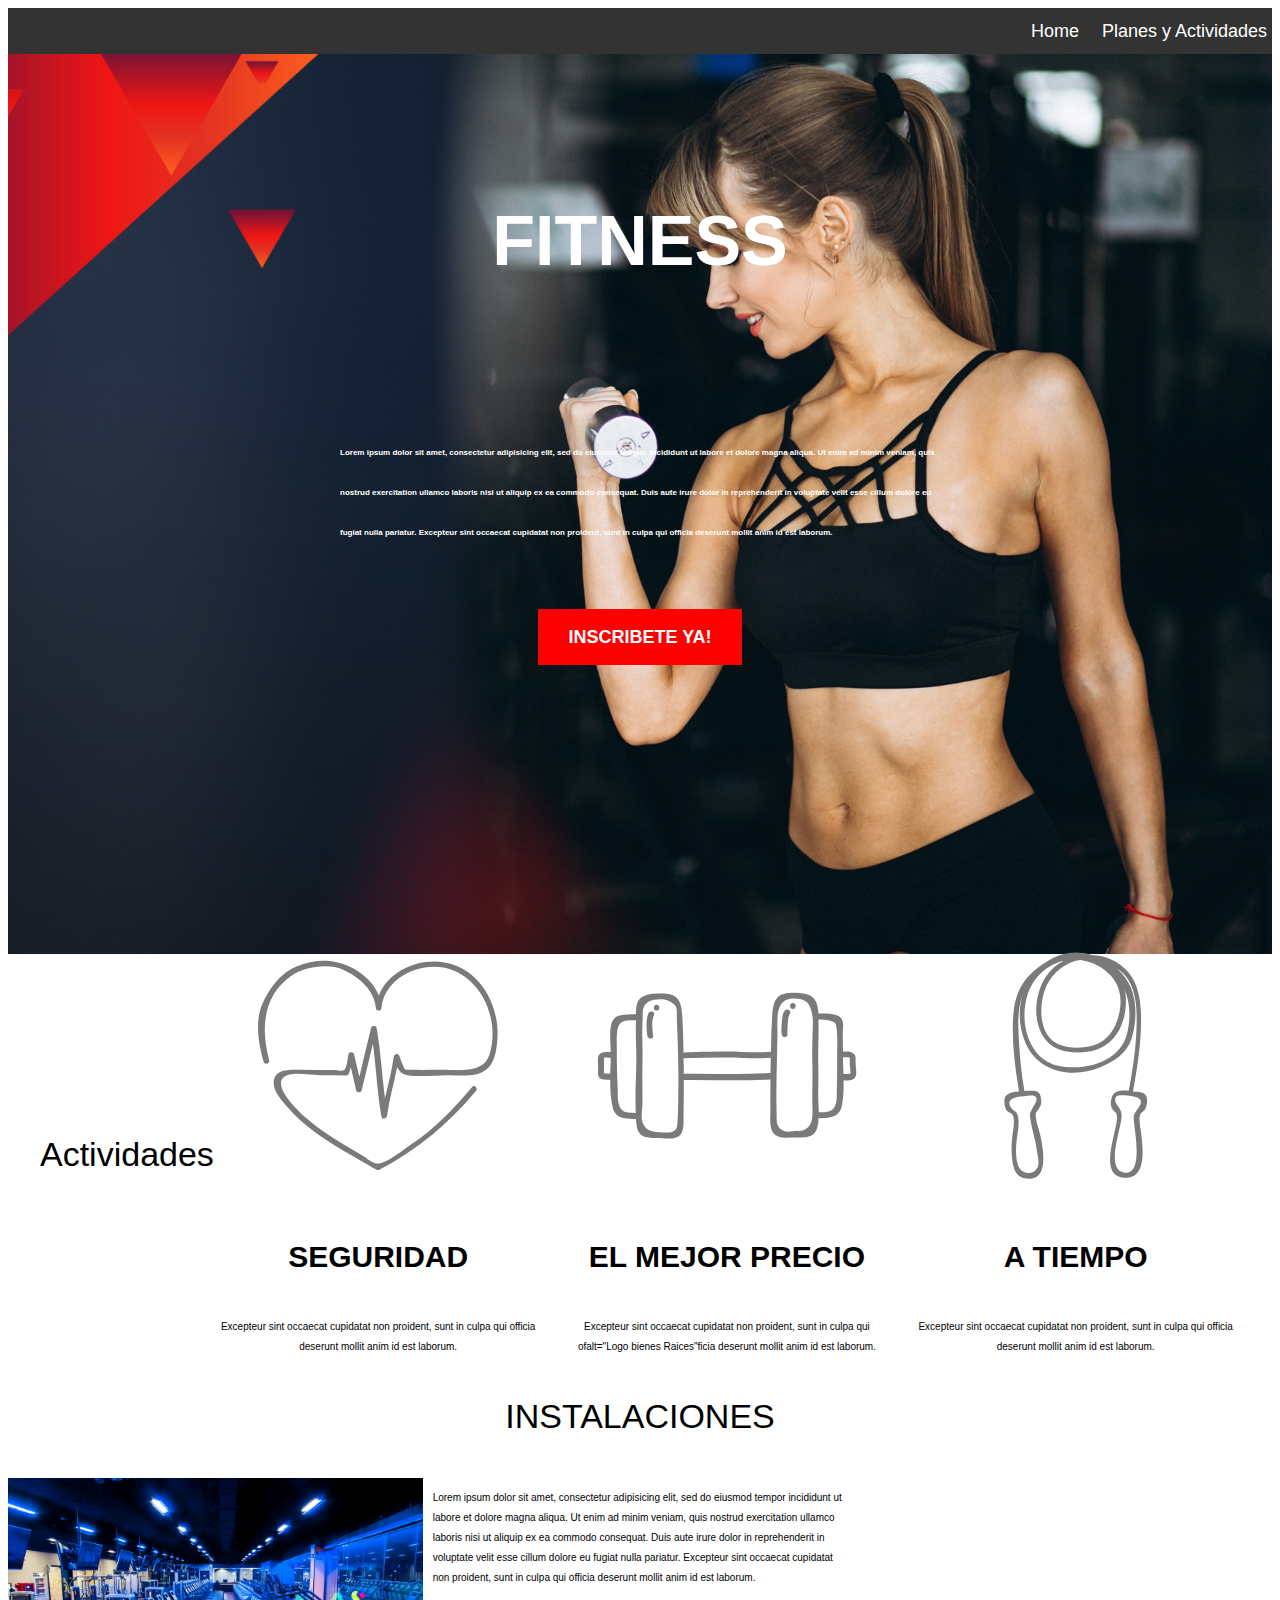
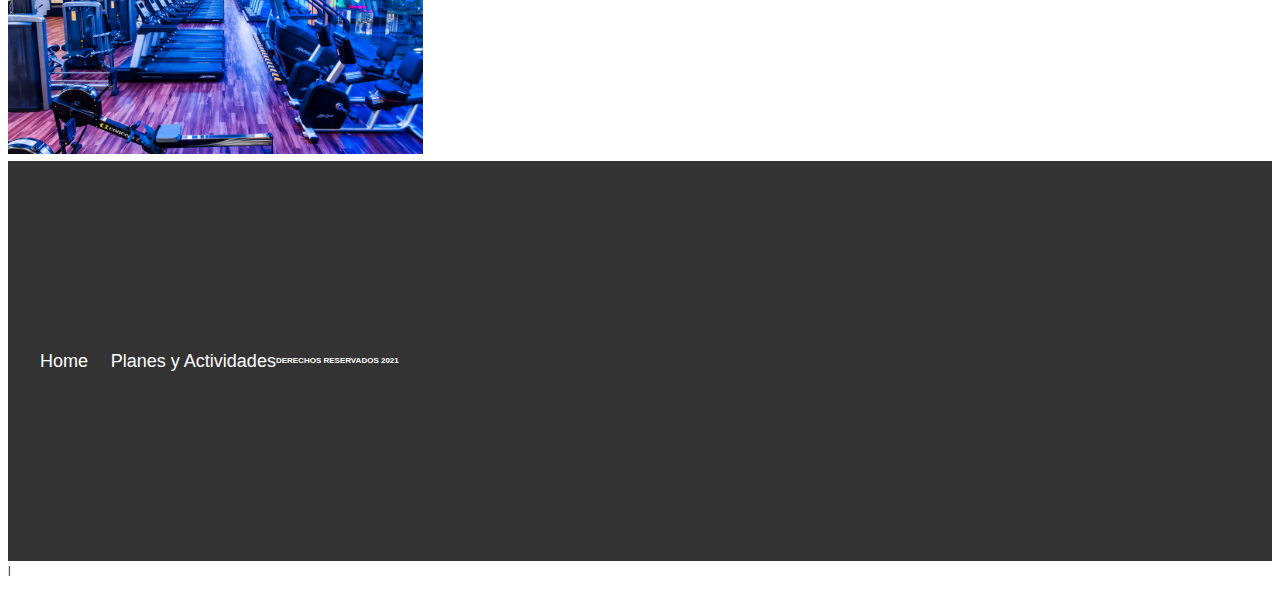
==== index.html @ 968bdf6e "commit" ====
<!DOCTYPE html>
<html lang="es">
<head>
	<title>GYM</title>
	<meta charset="utf-8">
	<meta name="viewport" content="width=device-width, user-scalable=no, initial-scale=1.0, maximum-scale=1.0, minimum-scale=1.0">
	<link rel="stylesheet" type="text/css" href="estilo.css">
	<link href="https://fonts.googleapis.com/css?family=Open+Sans:300&display=swap" rel="stylesheet">
	<link rel="manifest" href="manifest.json">
	<!--MODO-ANDROID-->
	        <meta name="theme-color" content="B8B3B2">
</head>
<body>
            <div class="barra"> 
			<a href="index.html">
			<img src="img/logo.svg" alt="logo">
			</a>
			<nav class="navegacion">
				<a href="index.html">Home</a>
				<a href="Planes.html"> Planes y Actividades</a>
			</nav >

	</div>

<header class="site-header inicio">
	<div class="contenedor contenido-header">
<h5>FITNESS</h5>
<h1>Lorem ipsum dolor sit amet, consectetur adipisicing elit, sed do eiusmod tempor incididunt ut labore et dolore magna aliqua. Ut enim ad minim veniam, quis nostrud exercitation ullamco laboris nisi ut aliquip ex ea commodo consequat. Duis aute irure dolor in reprehenderit in voluptate velit esse cillum dolore eu fugiat nulla pariatur. Excepteur sint occaecat cupidatat non proident, sunt in culpa qui officia deserunt mollit anim id est laborum.</h1>
<div>		
<a href="contacto.html" class="boton-rojo">Inscribete Ya!</a>
 </div>
                           </div>

</header>
<section class="contenedor">
	<h2 class="fw-300 centrar-texto">Actividades</h2>
	<div class="icono-nosotros">
		<div class="icono">
			<img src="img/icono1.svg" alt="icono bienes Raices">
			<h3>Seguridad</h3>
			<p>Excepteur sint occaecat cupidatat non
			proident, sunt in culpa qui officia deserunt mollit anim id est laborum.</p>
		</div>
		<div class="icono">
			<img src="img/icono2.svg"alt="icono bienes Raices">
			<h3>El mejor precio</h3>
			<p>Excepteur sint occaecat cupidatat non
			proident, sunt in culpa qui ofalt="Logo bienes Raices"ficia deserunt mollit anim id est laborum.</p>
		</div>
		<div class="icono">
			<img src="img/icono3.svg"alt="icono bienes Raices">
			<h3>A tiempo</h3>
			<p>Excepteur sint occaecat cupidatat non
			proident, sunt in culpa qui officia deserunt mollit anim id est laborum.</p>
		</div>
	</div>
</section>
<h2 class="fw-300 centrar-texto">INSTALACIONES</h2>
         <div class="grid">
			<div>
			  <img src="img/caminadoras.jpg">
			  </div>
			  <div>
			     <p>Lorem ipsum dolor sit amet, consectetur adipisicing elit, sed do eiusmod
			     tempor incididunt ut labore et dolore magna aliqua. Ut enim ad minim veniam,
			     quis nostrud exercitation ullamco laboris nisi ut aliquip ex ea commodo
			     consequat. Duis aute irure dolor in reprehenderit in voluptate velit esse
			     cillum dolore eu fugiat nulla pariatur. Excepteur sint  occaecat cupidatat non
			     proident, sunt in culpa qui officia deserunt mollit anim id est laborum.</p>
			   </div>

</div>

	<footer class="site-footer seccion">
		<div class="contenedor contenedor-footer">
			<nav class="navegacion">
				<a href="index.html">Home</a>
				<a href="Planes.html"> Planes y Actividades</a>
			
	
	</nav>
<h6>DERECHOS RESERVADOS 2021</h6>
</div>
</footer>

     <script src="js/app.js"></script>
</body>
</html>|
---- estilo.css ----
html{
	box-sizing: border-box;
	font-size:62.5%; 
}
*,*:before *:after {
	box-sizing: inherit;
}
body{
	font-family: 'Lato', sans-serif; 
	line-height: 2;
}
img{
	max-width: 100%;
}

*Globales*/
.grid{
	display: grid;
	grid-template-colums:repeat(3,1fr);
	grid-colum-gap:10px;
}
.contenedor{
	max-width: 120rem;
	margin: 0 auto;
}
h1{
	font-size: 0.8rem;
text-align:left;

	
}
h2{
	font-size: 3.4rem;
}
h3{
	font-size: 3rem;
}
h4{
	font-size: 1.8rem;
}
h5{

	font-size: 7rem;
text-align:left;

}
h6{
color:white;
font-size: 0.8rem;
text-align:right;


}


/* utilidades */
.seccion{
	margin-top: 2rem;
	margin-bottom: 2rem;
}

.fw-300{
	font-weight: 300;
}
.centrar-texto{
	text-align: center;
}

.boton{
	color: white;
	font-weight: 700;
	text-decoration: none;
	font-size: 1.8rem;
	padding: 1rem 3rem;
	margin-top: 3rem;
	display: inline-block;
	text-align: center;
	text-transform: uppercase;

}

.boton-amarillo{
	background-color: #E08790;

}
.boton-rojo{
	color: white;
	font-weight: 700;
	text-decoration: none;
	font-size: 1.8rem;
	padding: 1rem 3rem;
	margin-top: 3rem;
	display: inline-block;
	text-align: center;
	text-transform: uppercase;
	

        background-color:red;


}

.d-block{
display: block!important;
}

.boton-azul{
	background-color: #30b4ff;

}

.inicio{
	background-image: url(img/header.jpg);
	background-position: center center;
	background-size: cover;
	height: 100vh;
	min-height: 60rem;
}
.contenido-header{
	height: 100%;
	display: flex;
	flex-direction: column;
	justify-content: space-between;
        flex: 1;
	color: #fff;
}
.contenido-header h1{

	color: white;
	padding-bottom: 2rem;
	max-width: 60rem;
	line-height: 4rem;
}



.contenido-header p{
font-size: 1.8rem;

}
.grid p{



}

.contenedor{
    
	background-position: center center ;
	background-size:  cover;
	height: 40rem;
	display: flex;
	align-items: center;
}


.barra{
	background-color: #333;
	display: flex;
	justify-content: space-between;
	align-items: center;
	padding: 0.5rem;
}
.navegacion a{
	color: white;
	text-decoration: none;
	font-size: 1.8rem;
	margin-right: 2rem;
}
.navegacion a:last-of-type{
	margin:0;
}
.navegacion a:hover{
	color:red;
}

.icono-nosotros{
	display: flex;
	justify-content: space-between;
}
.icono{
	flex-basis: calc(33% - 1rem);
	text-align: center;
}
.icono h3{
	text-transform: uppercase;
}


.contenedor-anuncios{
	display: flex;
	justify-content: space-between;
}

.anuncio{
flex-basis: calc(33.3% - 1rem);
border: 1px solid #b5b5b5;
background-color: #f5f5f5;
}
.contenido-anuncio h3, .contenido-anuncio p{
	margin: 0;
}

.precio{
	color: #30b4ff
	font-weight: 700;
}
.icono-caracteristicas{
list-style: none;
padding: 0;
display: flex;
justify-content: space-between;

}
.icono-caracteristicas li{
	flex: 1;
	display: flex;

}


.ver-todas{
	display: flex;
	justify-content: flex-end;
}
.imagen-contacto{
	background-image: url(img/encuentra.jpg);
	background-position: center center ;
	background-size:  cover;
	height: 40rem;
	display: flex;
	align-items: center;
}
.contenido-contacto{
	flex: 1;
	color: #fff;
}
.contenido-contacto p{
font-size: 1.8rem;

}
.seccion-inferior{
	display: flex;
	justify-content: space-between;
}

.seccion-inferior .blog{
	flex-basis: 60%;

}
.seccion-inferior .testimonial{
	flex-basis: calc(40% - 2rem);
}
.entrada-blog{
	display: flex;
	justify-content: space-between;
	margin-bottom: 2rem;
}

.entrada-blog: last-of-type{
	margin-bottom: 0;
}
.entrada-blog .imagen{
	flex-basis: 40%;
}

.entrada-blog .texto-entrada{
	flex-basis: calc(60% - 3rem);

}
.entrada-blog a{
	color: black;
	text-decoration: none;
}
.entrada-blog{
	margin: 0;
	line-height: 1.4;
}
.texto-entrada h4::after {
	content: ' ';
	display: block;
	width: 15rem;
	height: .5rem;
	background-color: #30b4ff;
	margin-top: 1rem;
}
.texto-entrada span{
	color: #E08790;

}
.testimonial{
	background-color: #30b4ff;
	font-size: 1.4rem;
	padding: 2rem;
	color: white;
	border-radius: 2rem;
}

.testimonial p{
	text-align: right;
}

.testimonial blockquote::before{
    content: '';
    background-image: url(img/comilla.svg);
    width: 5rem;
    height: 5rem;
    position: absolute;
    left: -2rem;
}

.testimonial blockquote{
	position: relative;
	padding-left: 5rem;
	font-weight: 300;
}
.contenido-footer{
	padding: 3rem;
	display: flex;
	justify-content: space-between;
}
.site-footer{
	background-color: #333;
	margin: 0;
}
.copyright {
	margin: 0;
	color: white;
	font-size: 1.5rem;
	display: flex;
	justify-content: space-between;
	align-items: center;
	padding: 5.5rem;
}
.grid{
	display: grid;
	grid-template-columns: repeat(3,1fr);
	grid-column-gap:10px;
}
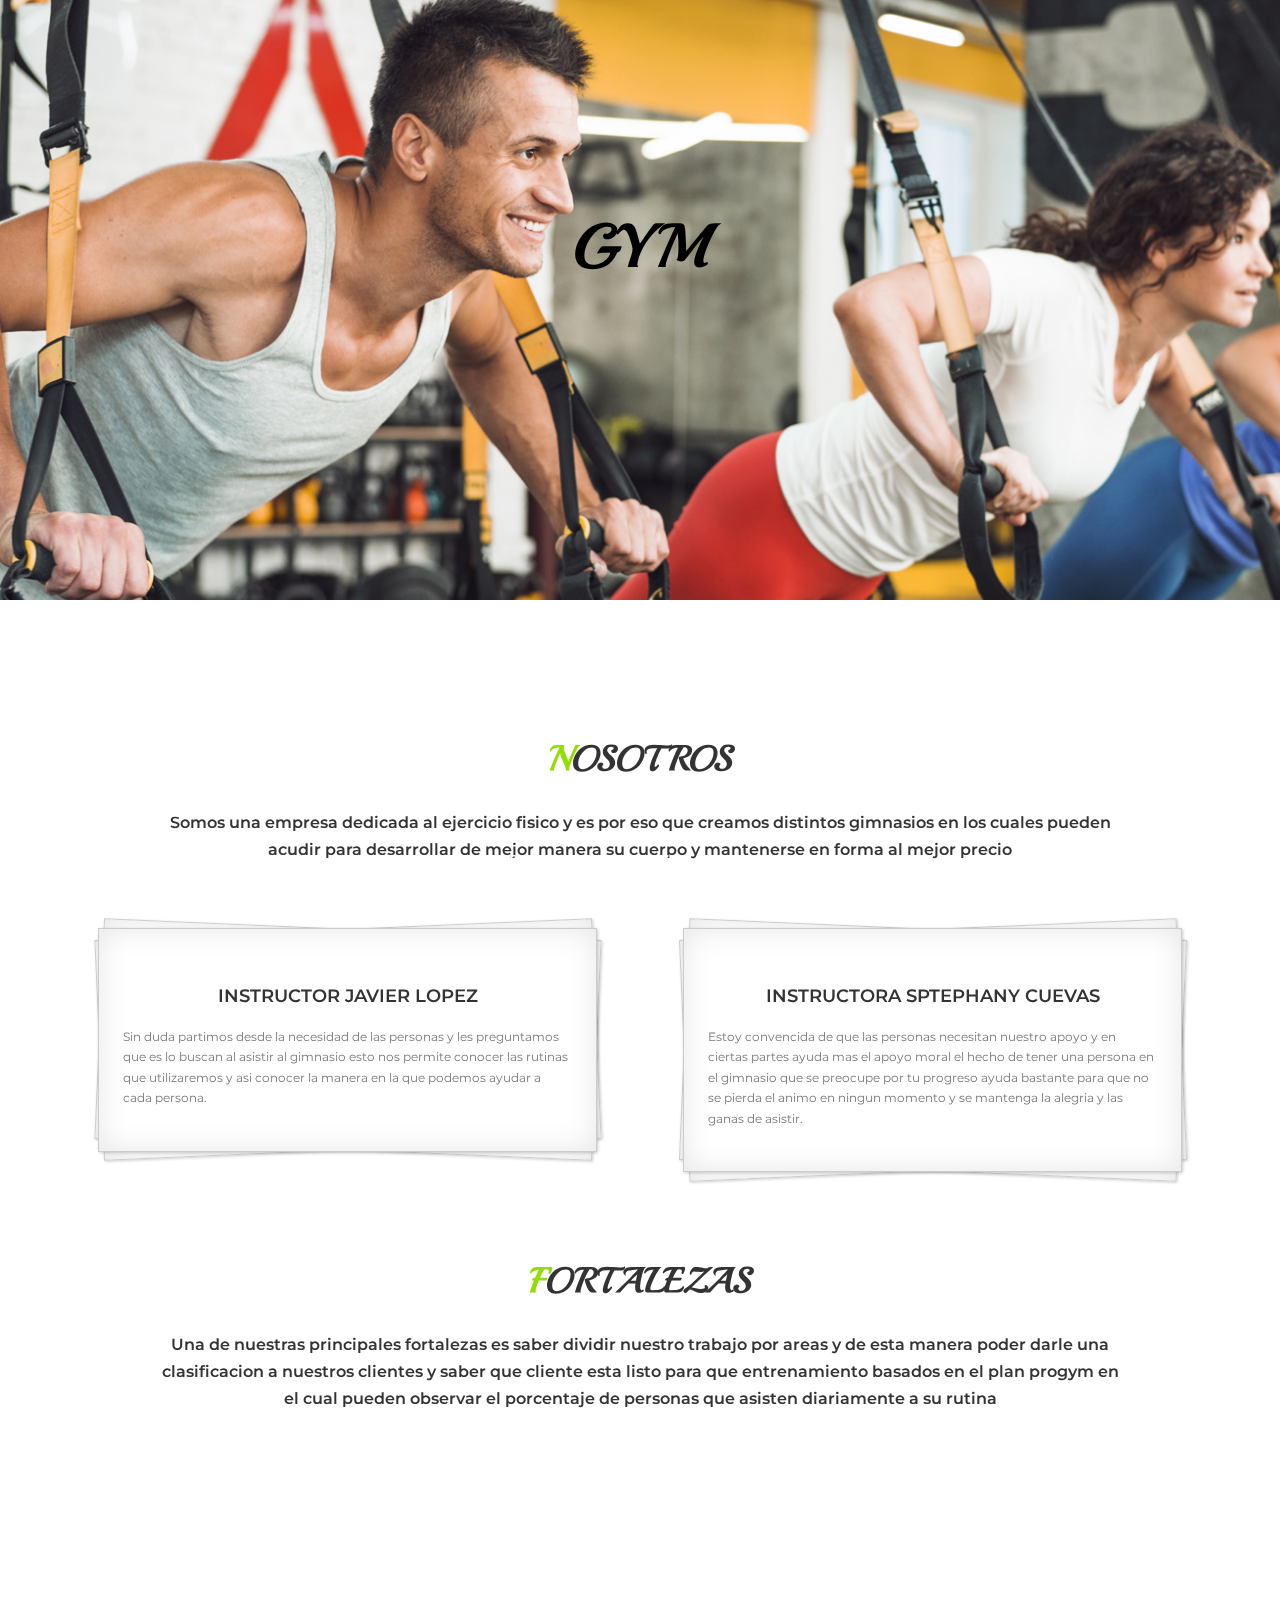
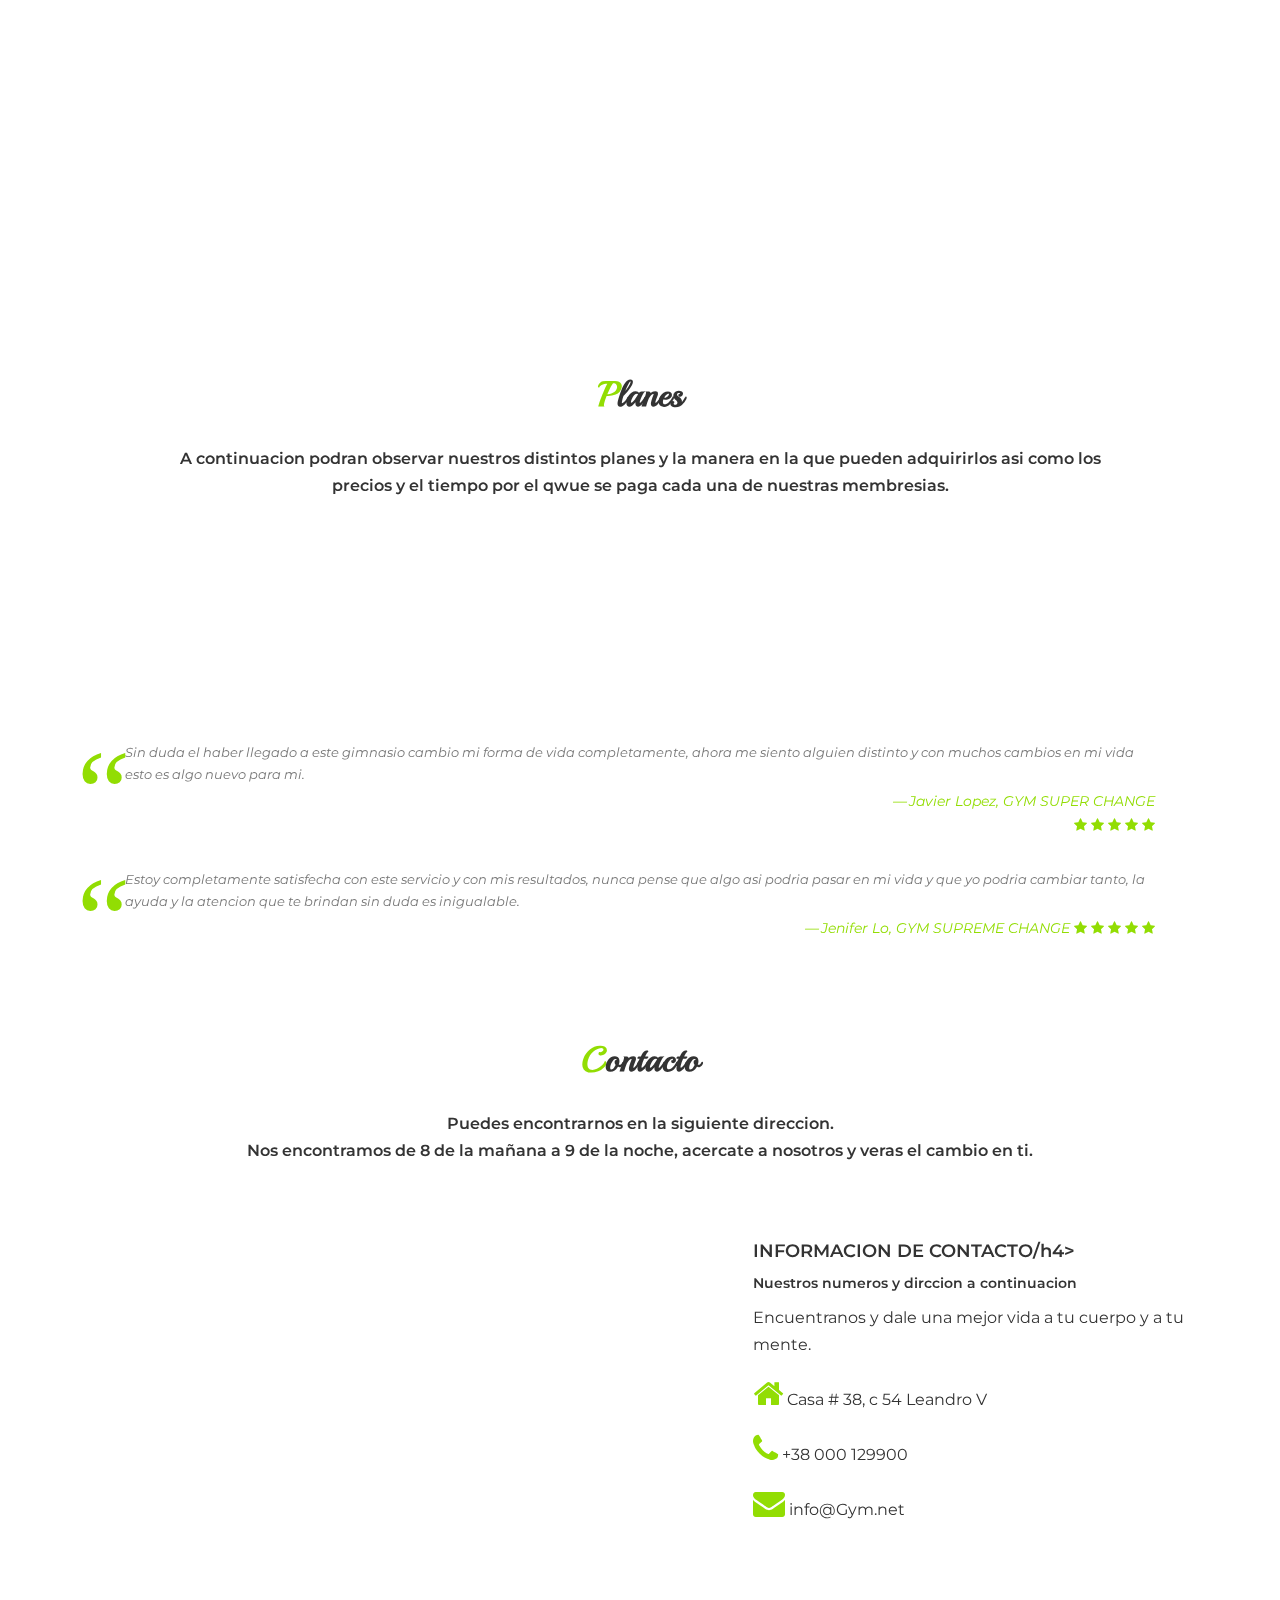
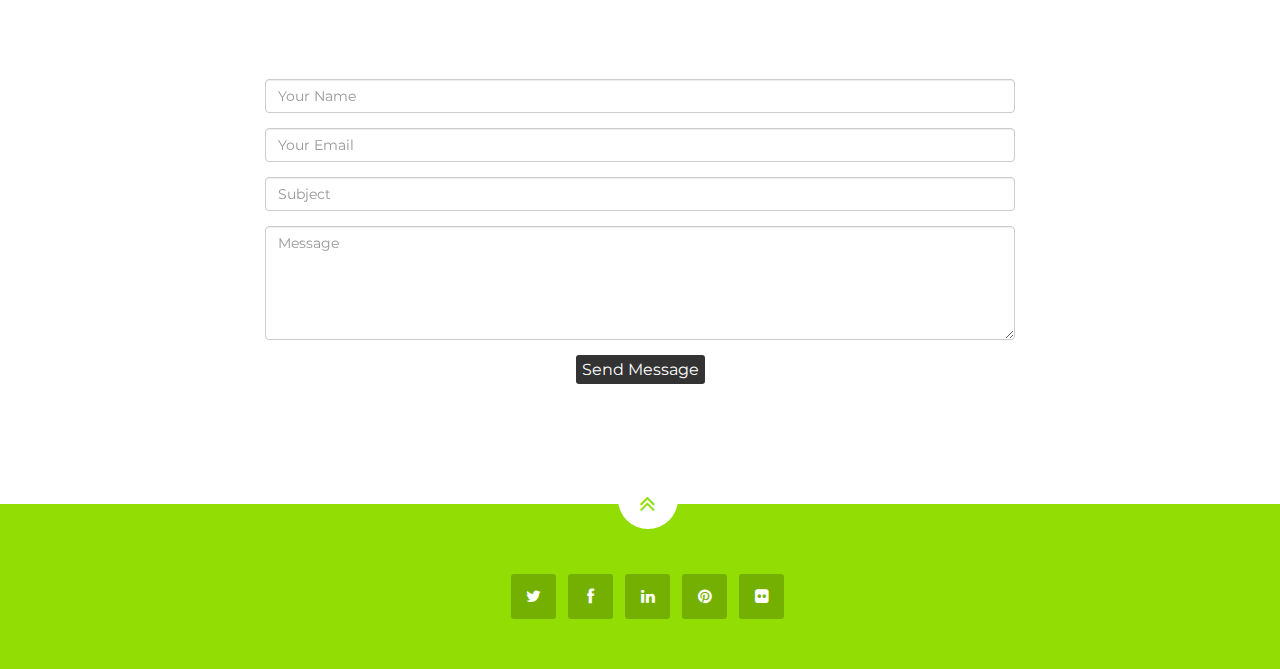
==== commit cea68203: "ultimoo comit" ====
--- a/index.html
+++ b/index.html
@@ -1,88 +1,360 @@
 <!DOCTYPE html>
-<html lang="es">
+<html lang="en">
+
 <head>
-	<title>GYM</title>
-	<meta charset="utf-8">
-	<meta name="viewport" content="width=device-width, user-scalable=no, initial-scale=1.0, maximum-scale=1.0, minimum-scale=1.0">
-	<link rel="stylesheet" type="text/css" href="estilo.css">
-	<link href="https://fonts.googleapis.com/css?family=Open+Sans:300&display=swap" rel="stylesheet">
-	<link rel="manifest" href="manifest.json">
-	<!--MODO-ANDROID-->
-	        <meta name="theme-color" content="B8B3B2">
+  <meta charset="utf-8">
+  <meta http-equiv="X-UA-Compatible" content="IE=edge">
+  <meta name="viewport" content="width=device-width, initial-scale=1">
+ 
+  <title>GYM</title>
+
+  <!-- Bootstrap -->
+  <link href="css/bootstrap.min.css" rel="stylesheet">
+  <link rel="stylesheet" href="css/font-awesome.css">
+  <link rel="stylesheet" href="css/animate.css">
+  <link href="css/style.css" rel="stylesheet">
+
+  <link href='https://fonts.googleapis.com/css?family=Montserrat:400,700' rel='stylesheet' type='text/css'>
+  <link href='https://fonts.googleapis.com/css?family=Open+Sans:400,300,300italic,400italic,600,600italic,700,700italic,800,800italic' rel='stylesheet' type='text/css'>
+  <link href='https://fonts.googleapis.com/css?family=Playball' rel='stylesheet' type='text/css'>
+  <link rel="manifest" href="manifest.json">
+	<!--ANDROID-->
+	        <meta name="theme-color" content="#0a90c5">
 </head>
+
 <body>
-            <div class="barra"> 
-			<a href="index.html">
-			<img src="img/logo.svg" alt="logo">
-			</a>
-			<nav class="navegacion">
-				<a href="index.html">Home</a>
-				<a href="Planes.html"> Planes y Actividades</a>
-			</nav >
-
-	</div>
-
-<header class="site-header inicio">
-	<div class="contenedor contenido-header">
-<h5>FITNESS</h5>
-<h1>Lorem ipsum dolor sit amet, consectetur adipisicing elit, sed do eiusmod tempor incididunt ut labore et dolore magna aliqua. Ut enim ad minim veniam, quis nostrud exercitation ullamco laboris nisi ut aliquip ex ea commodo consequat. Duis aute irure dolor in reprehenderit in voluptate velit esse cillum dolore eu fugiat nulla pariatur. Excepteur sint occaecat cupidatat non proident, sunt in culpa qui officia deserunt mollit anim id est laborum.</h1>
-<div>		
-<a href="contacto.html" class="boton-rojo">Inscribete Ya!</a>
- </div>
-                           </div>
-
-</header>
-<section class="contenedor">
-	<h2 class="fw-300 centrar-texto">Actividades</h2>
-	<div class="icono-nosotros">
-		<div class="icono">
-			<img src="img/icono1.svg" alt="icono bienes Raices">
-			<h3>Seguridad</h3>
-			<p>Excepteur sint occaecat cupidatat non
-			proident, sunt in culpa qui officia deserunt mollit anim id est laborum.</p>
-		</div>
-		<div class="icono">
-			<img src="img/icono2.svg"alt="icono bienes Raices">
-			<h3>El mejor precio</h3>
-			<p>Excepteur sint occaecat cupidatat non
-			proident, sunt in culpa qui ofalt="Logo bienes Raices"ficia deserunt mollit anim id est laborum.</p>
-		</div>
-		<div class="icono">
-			<img src="img/icono3.svg"alt="icono bienes Raices">
-			<h3>A tiempo</h3>
-			<p>Excepteur sint occaecat cupidatat non
-			proident, sunt in culpa qui officia deserunt mollit anim id est laborum.</p>
-		</div>
-	</div>
-</section>
-<h2 class="fw-300 centrar-texto">INSTALACIONES</h2>
-         <div class="grid">
-			<div>
-			  <img src="img/caminadoras.jpg">
-			  </div>
-			  <div>
-			     <p>Lorem ipsum dolor sit amet, consectetur adipisicing elit, sed do eiusmod
-			     tempor incididunt ut labore et dolore magna aliqua. Ut enim ad minim veniam,
-			     quis nostrud exercitation ullamco laboris nisi ut aliquip ex ea commodo
-			     consequat. Duis aute irure dolor in reprehenderit in voluptate velit esse
-			     cillum dolore eu fugiat nulla pariatur. Excepteur sint  occaecat cupidatat non
-			     proident, sunt in culpa qui officia deserunt mollit anim id est laborum.</p>
-			   </div>
-
-</div>
-
-	<footer class="site-footer seccion">
-		<div class="contenedor contenedor-footer">
-			<nav class="navegacion">
-				<a href="index.html">Home</a>
-				<a href="Planes.html"> Planes y Actividades</a>
-			
-	
-	</nav>
-<h6>DERECHOS RESERVADOS 2021</h6>
-</div>
-</footer>
-
-     <script src="js/app.js"></script>
+  <div class="wrapper" id="wrapper">
+    <header>
+      <div class="banner row" id="banner">
+        <div class="parallax text-center" style="background-image: url(img/1.jpg);">
+          <div class="parallax-pattern-overlay">
+            <div class="container text-center" style="height:600px;padding-top:170px;">
+              <a href="#"><img id="site-title" class=" wow fadeInDown" wow-data-delay="0.0s" wow-data-duration="0.9s" src="img/2.png" alt=""/></a>
+              <h2 class="intro"><a href="index.html">GYM</a></h2>
+            </div>
+          </div>
+        </div>
+      </div>
+      <div class="menu">
+        <div class="navbar-wrapper">
+          <div class="container">
+            <div class="navwrapper">
+              <div class="navbar navbar-inverse navbar-static-top">
+                <div class="container">
+                  <div class="navArea">
+                    <div class="navbar-collapse collapse">
+                      <ul class="nav navbar-nav">
+                        <li class="menuItem active"><a href="#wrapper">INICIO</a></li>
+                        <li class="menuItem"><a href="#aboutus">NOSOTROS</a></li>
+                        <li class="menuItem"><a href="#specialties">FORTALEZAS</a></li>
+                        <li class="menuItem"><a href="#feedback">PLANES</a></li>
+                        <li class="menuItem"><a href="#contact">CONTACTO</a></li>
+                      </ul>
+                    </div>
+                  </div>
+                </div>
+              </div>
+            </div>
+          </div>
+        </div>
+      </div>
+    </header>
+
+    <!--about us-->
+    <section class="aboutus" id="aboutus">
+      <div class="container">
+        <div class="heading text-center">
+          <h2>NOSOTROS</h2>
+          <h3>Somos una empresa dedicada al ejercicio fisico y es por eso que creamos distintos gimnasios en los cuales pueden acudir para desarrollar de mejor manera su cuerpo y mantenerse en forma al mejor precio</h3>
+        </div>
+        <div class="row">
+          <div class="col-md-6">
+            <div class="papers text-center">
+              <img src="img/team/1.jpg" alt=""><br/>
+            
+              <h4 class="">INSTRUCTOR JAVIER LOPEZ</h4>
+              <p>
+                Sin duda partimos desde la necesidad de las personas y les preguntamos que es lo buscan al asistir al gimnasio esto nos permite conocer las rutinas que utilizaremos 
+                y asi conocer la manera en la que podemos ayudar a cada persona.
+              </p>
+            </div>
+          </div>
+          <div class="col-md-6">
+            <div class="papers text-center">
+              <img src="img/team/2.jpg" alt=""><br/>
+              
+              <h4 class="">INSTRUCTORA SPTEPHANY CUEVAS</h4>
+              <p>
+                Estoy convencida de que las personas necesitan nuestro apoyo y en ciertas partes ayuda mas el apoyo moral el hecho de tener una persona en el gimnasio que se preocupe por tu progreso 
+                ayuda bastante para que no se pierda el animo en ningun momento y se mantenga la alegria y las ganas de asistir.
+              </p>
+            </div>
+          </div>
+        </div>
+      </div>
+    </section>
+
+
+    <!--Fortalezas-->
+    <section class="specialties" id="specialties">
+      <div class="container">
+        <div class="heading text-center">
+          <h2>FORTALEZAS</h2>
+          <h3>Una de nuestras principales fortalezas es saber dividir nuestro trabajo por areas y de esta manera poder darle una clasificacion a nuestros clientes y saber que cliente esta listo para que entrenamiento basados en el plan progym en el cual pueden observar el porcentaje de personas que asisten diariamente a su rutina</h3>
+        </div>
+      </div>
+
+      <div class="container">
+        <div class="row">
+          <div class="col-md-6 wow fadeInRight" data-wow-offset="0" data-wow-delay="0.3s" ">
+					<div class="skill ">
+						<div class="progress-wrap ">
+							<h3>PRINCIPIANTES</h3>
+							<div class="progress ">
+							  <div class="progress-bar color1 " role="progressbar " aria-valuenow="40 " aria-valuemin="0 " aria-valuemax="100 " style="width: 85% ">
+								<span class="bar-width ">85%</span>
+							  </div>
+
+							</div>
+						</div>
+
+						<div class="progress-wrap ">
+							<h3>NIVEL 1</h3>
+							<div class="progress ">
+							  <div class="progress-bar color2 " role="progressbar " aria-valuenow="20 " aria-valuemin="0 " aria-valuemax="100 " style="width: 95% ">
+							   <span class="bar-width ">95%</span>
+							  </div>
+							</div>
+						</div>
+
+						<div class="progress-wrap ">
+							<h3>NIVEL 2</h3>
+							<div class="progress ">
+							  <div class="progress-bar color3 " role="progressbar " aria-valuenow="60 " aria-valuemin="0 " aria-valuemax="100 " style="width: 80% ">
+								<span class="bar-width ">80%</span>
+							  </div>
+							</div>
+						</div>
+
+						<div class="progress-wrap ">
+							<h3>AVANZADO</h3>
+							<div class="progress ">
+							  <div class="progress-bar color4 " role="progressbar " aria-valuenow="80 " aria-valuemin="0 " aria-valuemax="100 " style="width: 90% ">
+								<span class="bar-width ">90%</span>
+							  </div>
+							</div>
+						</div>
+					</div>
+				</div>
+
+				<div class="col-md-6 wow fadeInRight " data-wow-offset="0 " data-wow-delay="0.6s "">
+            <img src="img/6.jpg" class="img-responsive">
+          </div>
+        </div>
+      </div>
+
+
+    <!--Planes-->
+    <section class="feedback" id="feedback">
+      <div class="container">
+        <div class="heading">
+          <h2>Planes</h2>
+          <h3>A continuacion podran observar nuestros distintos planes y la manera en la que pueden adquirirlos asi como los precios y el tiempo por el qwue se paga cada una de nuestras membresias.</h3>
+        </div>
+      </div>
+
+      <div class="container">
+        <div class="col-md-4 wow fadeInRight" data-wow-offset="0" data-wow-delay="0.3s">
+          <div class="text-center">
+            <div class="hi-icon-wrap hi-icon-effect">
+              <h4>GYM PRO FIT 1</h4>
+              <h5>2 MESES</h5>
+             
+              <p>Acude por 2 meses a nuestras instalaciones con instructor y regaderas.</p>
+            </div>
+          </div>
+        </div>
+
+        <div class="col-md-4 wow fadeInRight" data-wow-offset="0" data-wow-delay="0.6s">
+          <div class="text-center">
+            <div class="hi-icon-wrap hi-icon-effect">
+              <h4>GYM MASTER CHANGE</h4>
+              <h5>5 MESES</h5>
+              
+              <p>Acude por 5 meses a nuestras instalaciones con instructor, regaderas y plan nutricional.</p>
+            </div>
+          </div>
+        </div>
+
+        <div class="col-md-4 wow fadeInRight" data-wow-offset="0" data-wow-delay="0.9s">
+          <div class="text-center">
+            <div class="hi-icon-wrap hi-icon-effect">
+              <h4>GYM SUPER CHANGE</h4>
+              <h5>1 AÑO</h5>
+          
+              <p>Acude por 1 año a nuestras instalaciones con todos nuestros servicios incluidos.</p>
+            </div>
+          </div>
+        </div>
+      </div>
+
+      <div class="container">
+        <div class="row">
+          <blockquote>Sin duda el haber llegado a este gimnasio cambio mi forma de vida completamente, ahora me siento alguien distinto y con muchos cambios en mi vida esto es algo nuevo para mi.
+            <cite>Javier Lopez, GYM SUPER CHANGE<br/><i class="fa fa-star"></i> <i class="fa fa-star"></i> <i class="fa fa-star"></i> <i class="fa fa-star"></i> <i class="fa fa-star"></i></cite>            </blockquote>
+          <blockquote>Estoy completamente satisfecha con este servicio y con mis resultados, nunca pense que algo asi podria pasar en mi vida y que yo podria cambiar tanto, la ayuda y la atencion que te brindan sin duda es inigualable. <cite>Jenifer Lo, GYM SUPREME CHANGE
+            <a/><i class="fa fa-star"></i> <i class="fa fa-star"></i> <i class="fa fa-star"></i> <i class="fa fa-star"></i> <i class="fa fa-star"></i></cite>            </blockquote>
+        </div>
+      </div>
+    </section>
+
+    <!--contacto-->
+    <section class="contact" id="contact">
+      <div class="container">
+        <div class="heading">
+          <h2>Contacto</h2>
+          <h3>Puedes encontrarnos en la siguiente direccion.<br>
+				 Nos encontramos de 8 de la mañana a 9 de la noche, acercate a nosotros y veras el cambio en ti.</h3>
+        </div>
+      </div>
+
+      <div class="container">
+        <div class="row">
+          <div class="col-md-7">
+            <div class="map">
+              <div id="google-map" data-latitude="40.713732" data-longitude="-74.0092704"></div>
+            </div>
+          </div>
+
+          <div class="contact-info">
+            <div class="col-md-5">
+              <h4>INFORMACION DE CONTACTO/h4>
+              <h5>Nuestros numeros y dirccion a continuacion</h5>
+              <p>Encuentranos y dale una mejor vida a tu cuerpo y a tu mente.</p>
+              <ul>
+                <li><i class="fa fa-home fa-2x"></i> Casa # 38, c 54 Leandro V</li>
+                <li><i class="fa fa-phone fa-2x"></i> +38 000 129900</li>
+                <li><i class="fa fa-envelope fa-2x"></i> info@Gym.net</li>
+              </ul>
+            </div>
+          </div>
+        </div>
+      </div>
+
+      <div class="container">
+        <div class="row">
+          <div class="col-md-8 col-md-offset-2">
+            <div id="sendmessage">Your message has been sent. Thank you!</div>
+            <div id="errormessage"></div>
+            <form action="" method="post" role="form" class="contactForm">
+              <div class="form-group">
+                <input type="text" name="name" class="form-control" id="name" placeholder="Your Name" data-rule="minlen:4" data-msg="Please enter at least 4 chars" />
+                <div class="validation"></div>
+              </div>
+              <div class="form-group">
+                <input type="email" class="form-control" name="email" id="email" placeholder="Your Email" data-rule="email" data-msg="Please enter a valid email" />
+                <div class="validation"></div>
+              </div>
+              <div class="form-group">
+                <input type="text" class="form-control" name="subject" id="subject" placeholder="Subject" data-rule="minlen:4" data-msg="Please enter at least 8 chars of subject" />
+                <div class="validation"></div>
+              </div>
+              <div class="form-group">
+                <textarea class="form-control" name="message" rows="5" data-rule="required" data-msg="Please write something for us" placeholder="Message"></textarea>
+                <div class="validation"></div>
+              </div>
+
+              <div class="text-center"><button type="submit" class="contact submit">Send Message</button></div>
+            </form>
+          </div>
+        </div>
+      </div>
+    </section>
+
+    <!--footer-->
+    <section class="footer" id="footer">
+      <p class="text-center">
+        <a href="#wrapper" class="gototop"><i class="fa fa-angle-double-up fa-2x"></i></a>
+      </p>
+      <div class="container">
+        <ul>
+          <li><a href="#"><i class="fa fa-twitter"></i></a></li>
+          <li><a href="#"><i class="fa fa-facebook"></i></a></li>
+          <li><a href="#"><i class="fa fa-linkedin"></i></a></li>
+          <li><a href="#"><i class="fa fa-pinterest"></i></a></li>
+          <li><a href="#"><i class="fa fa-flickr"></i></a></li>
+        </ul>
+    
+        <div class="credits">
+     
+          
+        </div>
+      </div>
+    </section>
+
+  </div>
+  <script src="js/jquery.js"></script>
+  <script src="js/modernizr.js"></script>
+
+  <script src="js/bootstrap.min.js"></script>
+  <script src="js/menustick.js"></script>
+  <script src="js/parallax.js"></script>
+  <script src="js/easing.js"></script>
+  <script src="js/wow.js"></script>
+  <script src="js/smoothscroll.js"></script>
+  <script src="js/masonry.js"></script>
+  <script src="js/imgloaded.js"></script>
+  <script src="js/classie.js"></script>
+  <script src="js/colorfinder.js"></script>
+  <script src="js/gridscroll.js"></script>
+  <script src="js/contact.js"></script>
+  <script src="js/common.js"></script>
+  <script src="https://maps.googleapis.com/maps/api/js?key=AIzaSyD8HeI8o-c1NppZA-92oYlXakhDPYR7XMY"></script>
+  <script>
+    wow = new WOW({}).init();
+  </script>
+  <script type="text/javascript">
+    jQuery(function($) {
+      $(document).ready(function() {
+  
+        $('.navbar-wrapper').stickUp({
+          parts: {
+            0: 'banner',
+            1: 'aboutus',
+            2: 'specialties',
+            3: 'gallery',
+            4: 'feedback',
+            5: 'contact'
+          },
+          itemClass: 'menuItem',
+          itemHover: 'active',
+          topMargin: 'auto'
+        });
+      });
+
+      //Google Map
+      var get_latitude = $('#google-map').data('latitude');
+      var get_longitude = $('#google-map').data('longitude');
+
+      function initialize_google_map() {
+        var myLatlng = new google.maps.LatLng(get_latitude, get_longitude);
+        var mapOptions = {
+          zoom: 14,
+          scrollwheel: false,
+          center: myLatlng
+        };
+        var map = new google.maps.Map(document.getElementById('google-map'), mapOptions);
+        var marker = new google.maps.Marker({
+          position: myLatlng,
+          map: map
+        });
+      }
+      google.maps.event.addDomListener(window, 'load', initialize_google_map);
+    });
+  </script>
+  <script src="contactform/contactform.js"></script>
+
+  <script src="js/app.js"></script>
 </body>
-</html>|+
+</html>
--- a/css/style.css
+++ b/css/style.css
@@ -0,0 +1,872 @@
+
+/* --- General --- */
+body {
+	font-family:'Montserrat',sans-serif;
+	font-size:16px;
+	line-height:1.7;
+	color:#777;
+	font-weight:400;
+	overflow-x:hidden;
+}
+.playball {
+	font-family:'Playball',cursive;
+}
+h1,h2,h3,h4,h5,h6 {
+	color:#333;
+	line-height:1.4;
+	font-weight:600;
+}
+
+a,a:hover {
+	color:#92DD03 ;
+	text-decoration: none;
+}
+img {max-width: 100%;}
+/* --- Menu --- */
+.isFixed {
+	left:0px;
+	width:100%;
+}
+.menu {
+	margin-top:0px;
+	position:absolute;
+	z-index:999;
+	left:0px;
+	right:0px;
+	bottom:0;
+}
+
+.navArea {
+	/*float:right;*/
+}
+.navwrapper .container {
+	padding:0;
+	width:auto;
+}
+.navbar-header {
+	display:none;
+}
+.nav>li>a {
+	display:inline-block;
+}
+.navbar-nav>li {
+	float:none;
+	display:inline-block;
+}
+.navbar-nav {
+	margin:0 auto;
+	text-align:center;
+	float:none;
+}
+.navbar-toggle {
+	margin-top: 14px;
+}
+/* Special class on .container surrounding .navbar,used for positioning it into place. */
+.navbar-wrapper {
+	margin-top:0px;
+	height:80px;
+	position:relative;
+	z-index:15;
+	margin-right:-15px;
+}
+.navbar-wrapper .container {
+	padding:0px;
+}
+.navbar-collapse {
+	padding:0;
+}
+.navbar-collapse.in {
+	max-height:100%;
+}
+.navbar.navbar-inverse.navbar-static-top {
+	margin:0px auto;
+	background:none;
+	color:#92DD03;
+	border:none;
+	font-family:'Open Sans',sans-serif;
+	font-size:14px;
+	font-weight:600;
+	text-transform:uppercase;
+}
+.navbar.navbar-inverse.navbar-static-top a {
+	color:#fff;
+	padding:31px 16px;
+	line-height:18px;
+	text-align:center;
+}
+.navbar.navbar-inverse.navbar-static-top a:hover {
+	background:none;
+	color:#fff;
+}
+.navbar-inverse .navbar-nav>.active>a,.navbar-inverse .navbar-nav>.active>a:focus {
+	background:none;
+	color:#fff !important;
+}
+.navbar-inverse .navbar-nav>.active>a:hover {
+	color:#fff;
+}
+.hideClass {
+	display:none;
+}
+.isFixed .navbar-inverse .navbar-nav>.active>a,.isFixed .navbar-inverse .navbar-nav>.active>a:focus {
+	background:#92DD03 ;
+	color:#fff;
+}
+.isFixed .navbar.navbar-inverse.navbar-static-top a:hover {
+	background:#92DD03 ;
+	color:#fff;
+}
+.isFixed .navbar.navbar-inverse.navbar-static-top a {
+	color:#fff;
+}
+.stuckMenu {
+	-o-transition:all .5s;
+	-ms-transition:all .5s;
+	-moz-transition:all .5s;
+	-webkit-transition:all .5s;
+	transition:all .5s;
+		background:#111;
+}
+.isFixed {
+	background:#333;
+		-o-transition:all .5s;
+	-ms-transition:all .5s;
+	-moz-transition:all .5s;
+	-webkit-transition:all .5s;
+	transition: all .5s;
+}
+.collapse {
+	display: block !important;
+}
+@media (max-width: 655px) {
+	.collapse {background: #333;}
+	.navbar.navbar-inverse.navbar-static-top a {padding: 15px 16px;line-height: 15px;font-size: 13px;}
+}
+/* --- Intro --- */
+header {
+	padding-bottom:50px;
+}
+.intro {
+	font-family:'Playball',cursive;
+	font-size:60px;
+	line-height:1.0;
+	font-weight: 900;
+}
+
+.intro a {
+	color:#000;
+}
+
+/* --- Parallax --- */
+.parallax {
+	text-align:center;
+	background-position:center center;
+	background-repeat:no-repeat;
+	background-size:cover;
+	background-attachment:fixed !important;
+	overflow:hidden;
+}
+.parallax-pattern-overlay {
+	background-image:url(../img/pattern.png);
+	background-repeat: repeat;
+}
+/* --- Heading --- */
+.heading {
+	padding-bottom:15px;
+	text-align:center;
+	max-width:960px;
+	margin:0px auto;
+	padding-top:80px;
+}
+.heading h2 {
+	font-weight:700;
+	font-family:'Playball',cursive;
+	font-size:35px;
+	color:#333;
+	margin:0;
+	padding:5px;
+}
+.heading h2::first-letter {
+	color:#92DD03 ;
+}
+.heading h3 {
+	font-size:16px;
+	line-height:1.7;
+}
+img#site-title {
+	max-width: 150px;
+}
+
+.papers,.papers:before,.papers:after {
+	background-color:#fff;
+	border:1px solid #ccc;
+	box-shadow:inset 0 0 30px rgba(0,0,0,0.1),1px 1px 3px rgba(0,0,0,0.2);
+}
+.papers {
+	position:relative;
+	width:90%;
+	padding:2em;
+	margin:0px auto;
+	margin-top:40px;
+	font-size:12px;
+}
+.papers:before,.papers:after {
+	content:"";
+	position:absolute;
+	left:0;
+	top:0;
+	width:100%;
+	height:100%;
+	-webkit-transform:rotateZ(2.5deg);
+	-o-transform:rotate(2.5deg);
+	transform:rotateZ(2.5deg);
+	z-index:-1;
+}
+.papers:after {
+	-webkit-transform:rotateZ(-2.5deg);
+	-o-transform:rotate(-2.5deg);
+	transform:rotateZ(-2.5deg);
+}
+.papers h1 {
+	font-size:1.8em;
+	font-weight:normal;
+	text-align:center;
+	padding:0.2em 0;
+	margin:0;
+	border-top:1px solid #ddd;
+	border-bottom:2px solid #ddd;
+}
+.papers p {
+	text-align:left;
+	margin:1.5em 0;
+}
+.papers img {
+	max-width:100%;
+	margin-bottom: 5px;
+}
+/* --- Skills --- */
+
+.progress-wrap{
+  position: relative;
+}
+
+.progress .color1,
+.progress .color1 .bar-width{
+  background: #2d7da4;
+}
+
+.progress .color2,
+.progress .color2 .bar-width{
+  background: #6aa42f;
+}
+
+.progress .color3,
+.progress .color3 .bar-width{
+  background: #ffcc33;
+}
+
+.progress .color4,
+.progress .color4 .bar-width{
+  background: #db3615;
+}
+
+.progress, 
+.progress-bar {
+  height: 15px;
+  line-height: 15px;
+  background: #e6e6e6;
+  -webkit-box-shadow: none;
+  -moz-box-shadow: none;
+  box-shadow: none;
+  border-radius: 0;
+  overflow: visible;
+  text-align: right;
+}
+
+.progress{
+  position: relative;
+}
+
+.progress .bar-width{
+  position: absolute;
+  width: 40px;
+  height: 20px;
+  line-height: 20px;
+  text-align: center;
+  font-size: 12px;
+  font-weight: 700;
+  top: -30px;
+  border-radius: 2px;
+  margin-left: -30px;
+}
+
+.progress span{
+  position: relative;
+}
+
+.progress span:before{
+  content: " ";
+  position: absolute;
+  width: auto;
+  height: auto;
+  border-width: 8px 5px;
+  border-style: solid;
+  bottom: -15px;
+  right: 8px;
+}
+
+.progress .color1 span:before{
+  border-color: #2d7da4 transparent transparent transparent;
+}
+
+.progress .color2 span:before{
+  border-color: #6aa42f transparent transparent transparent;
+}
+
+.progress .color3 span:before{
+  border-color: #ffcc33 transparent transparent transparent;
+}
+
+.progress .color4 span:before{
+  border-color: #db3615 transparent transparent transparent;
+}
+.specialties img {
+	margin-top:30px;
+	margin-bottom:50px;
+}
+
+.skills {
+	box-shadow:inset 0 0 0 16px #fff,inset 0 0 0 17px #eee,inset 0 0 0 18px #fff,inset 0 0 0 19px #eee,inset 0 0 0 20px #fff,inset 0 0 0 21px #eee,0 4px 20px rgba(0,0,0,0.1);
+	-webkit-transform:translateZ(0px);
+	transform:translateZ(0px);
+	opacity:1;
+	pointer-events:auto;
+}
+.skills h5 {
+	margin:0;
+	font-size:14px;
+}
+.skills .rm-thumb {
+	width:100px;
+	height:100px;
+	background-repeat:no-repeat;
+	background-position:center center;
+	float:left;
+	margin:0 20px 0 0;
+	box-shadow:inset 1px 1px 3px rgba(0,0,0,0.2),1px 1px 1px rgba(255,255,255,0.1);
+	border-radius:50%;
+}
+.skills {
+	font-size:12px;
+	padding:40px 40px 20px 40px;
+}
+.restitem {
+	margin-bottom:40px;
+}
+.restitem p {
+	margin-bottom:0px;
+}
+.skills h3.main {
+	margin:0 0 20px 0;
+	font-size:19px;
+	padding-bottom:10px;
+	color:#92DD03 ;
+	border-bottom: 4px double #eee;
+}
+
+/* General style */
+.grid-gallery ul {
+	list-style:none;
+	margin:0;
+	padding:0;
+}
+.grid-gallery figure {
+	margin:0;
+}
+.grid-gallery figure img {
+	display:block;
+	width:100%;
+}
+.grid-gallery figcaption h3 {
+	margin:0;
+	padding:0 0px 0;
+	color:#fff;
+	font-size:17px;
+	font-weight:300;
+}
+.grid-gallery figcaption p {
+	margin:0;
+	font-size: 12px;
+}
+/* Grid style */
+.grid-wrap {
+		margin:0 auto;
+}
+.grid {
+	margin:0 auto;
+}
+.grid li {
+	width:25%;
+	float:left;
+	cursor:pointer;
+}
+.grid figure {
+	padding:15px;
+	-webkit-transition:opacity 0.2s;
+	transition:opacity 0.2s;
+}
+.grid li:hover figure {
+	opacity:0.7;
+}
+.grid figcaption {
+	background:#333;
+	padding: 25px;
+}
+/* Slideshow style */
+.slideshow {
+	position:fixed;
+	background:rgba(0,0,0,0.6);
+	width:100%;
+	height:100%;
+	top:0;
+	left:0;
+	z-index:500;
+	opacity:0;
+	visibility:hidden;
+	overflow:hidden;
+	-webkit-perspective:1000px;
+	perspective:1000px;
+	-webkit-transition:opacity 0.5s,visibility 0s 0.5s;
+	transition:opacity 0.5s,visibility 0s 0.5s;
+}
+.slideshow-open .slideshow {
+	opacity:1;
+	visibility:visible;
+	-webkit-transition:opacity 0.5s;
+	transition:opacity 0.5s;
+}
+.slideshow ul {
+	width:100%;
+	height:100%;
+	-webkit-transform-style:preserve-3d;
+	transform-style:preserve-3d;
+	-webkit-transform:translate3d(0,0,150px);
+	transform:translate3d(0,0,150px);
+	-webkit-transition:-webkit-transform 0.5s;
+	transition:transform 0.5s;
+}
+.slideshow ul.animatable li {
+	-webkit-transition:-webkit-transform 0.5s;
+	transition:transform 0.5s;
+}
+.slideshow-open .slideshow ul {
+	-webkit-transform:translate3d(0,0,0);
+	transform:translate3d(0,0,0);
+}
+.slideshow li {
+	width:660px;
+	height:560px;
+	position:absolute;
+	top:50%;
+	left:50%;
+	margin:-280px 0 0 -330px;
+	visibility:hidden;
+}
+.slideshow li.show {
+	visibility:visible;
+}
+.slideshow li:after {
+	content:'';
+	position:absolute;
+	width:100%;
+	height:100%;
+	top:0;
+	left:0;
+	background:rgba(255,255,255,0.8);
+	-webkit-transition:opacity 0.3s;
+	transition:opacity 0.3s;
+}
+.slideshow li.current:after {
+	visibility:hidden;
+	opacity:0;
+	-webkit-transition:opacity 0.3s,visibility 0s 0.3s;
+	transition:opacity 0.3s,visibility 0s 0.3s;
+}
+.slideshow figure {
+	width:100%;
+	height:100%;
+	background:#fff;
+	border:50px solid #fff;
+	overflow:hidden;
+}
+
+/* Navigation */
+.slideshow nav span {
+	position:fixed;
+	z-index:1000;
+	color:#fff;
+	text-align:center;
+	padding:2%;
+	cursor:pointer;
+	font-size:2.2em;
+	background:rgba(0,0,0,0.1);
+}
+.slideshow nav span.nav-prev,.slideshow nav span.nav-next {
+	top:50%;
+	-webkit-transform:translateY(-50%);
+	transform:translateY(-50%);
+}
+.slideshow nav span.nav-next {
+	right:0;
+}
+.slideshow nav span.nav-close {
+	top:75px;
+	right:0px;
+	padding:10px 25px;
+	color:#999;
+}
+.icon:before,.icon:after {
+	font-family:'fontawesome';
+	speak:none;
+	font-style:normal;
+	font-weight:normal;
+	font-variant:normal;
+	text-transform:none;
+	line-height:1;
+	-webkit-font-smoothing:antialiased;
+	-moz-osx-font-smoothing:grayscale;
+}
+span.nav-prev:before {
+	content:"\f104";
+}
+span.nav-next:before {
+	content:"\f105";
+}
+span.nav-close:before {
+	content: "\f00d";
+}
+/* Info on arrow key navigation */
+.info-keys {
+	position:fixed;
+	top:10px;
+	left:10px;
+	width:60px;
+	font-size:8px;
+	padding-top:20px;
+	text-transform:uppercase;
+	color:#fff;
+	letter-spacing:1px;
+	text-align:center;
+}
+.info-keys:before,.info-keys:after {
+	position:absolute;
+	top:0;
+	width:16px;
+	height:16px;
+	border:1px solid #fff;
+	text-align:center;
+	line-height:14px;
+	font-size:12px;
+}
+.info-keys:before {
+	left:10px;
+	content:"\e603";
+}
+.info-keys:after {
+	right:10px;
+	content: "\e604";
+}
+/* Example media queries (reduce number of columns and change slideshow layout) */
+@media screen and (max-width:60em) {
+	/* responsive columns;see "Element sizing" on http://masonry.desandro.com/options.html */
+	.grid li {
+			width:33.3%;
+	}
+	.slideshow li {
+			width:100%;
+			height:100%;
+			top:0;
+			left:0;
+			margin:0;
+	}
+	.slideshow li figure img {
+			width:auto;
+			margin:0 auto;
+			max-width:100%;
+	}
+	.slideshow nav span,.slideshow nav span.nav-close {
+			font-size:1.8em;
+			padding:0.3em;
+	}
+	.info-keys {
+			display:none;
+	}
+}
+@media screen and (max-width:35em) {
+	.grid li {
+			width:50%;
+	}
+}
+@media screen and (max-width:24em) {
+	.grid li {
+			width: 100%;
+	}
+}
+/* --- Educations --- */
+.hi-icon-effect {
+	padding-bottom:30px;
+	padding-left:10px; 
+	padding-right:10px;
+}
+
+.hi-icon-effect:hover {	
+	-webkit-transition: color 300ms, background-color 300ms;
+  -moz-transition: color 300ms, background-color 300ms;
+  -o-transition:  color 300ms, background-color 300ms;
+  transition:  color 300ms, background-color 300ms;
+}
+
+.hi-icon-effect i.fa:hover {
+	background:#fff;
+	color: #92DD03;
+	-webkit-transition: color 300ms, background-color 300ms;
+  -moz-transition: color 300ms, background-color 300ms;
+  -o-transition:  color 300ms, background-color 300ms;
+  transition:  color 300ms, background-color 300ms;
+}
+
+.hi-icon-effect i {
+	font-size:30px;
+	margin-top:50px;
+	margin-bottom:30px;
+	color:#fff;
+	padding:50px;
+	background:#92DD03;
+	border-radius:50%;
+}
+
+/* --- Contact --- */
+/* --- Map --- */
+.map{
+	position:relative;
+	margin-top:50px;
+	margin-bottom:40px;
+}
+
+/* google map */
+#google-map{
+    position:relative;
+    height: 400px;
+}
+
+.contact-info {
+	margin-top:40px;
+}
+
+.contact-info p {
+	color:#333;
+}
+
+.contact-info ul {
+	color:#333;
+	list-style:none;
+	margin-left:-40px;
+}
+
+.contact-info ul li {
+	margin-top:20px;
+	margin-bottom:20px;
+}
+
+.contact-info i {
+	color:#92DD03;	
+}
+
+
+.validation {
+    color: red;
+    display:none;
+    margin: 0 0 20px;
+    font-weight:400;
+    font-size:13px;
+}
+
+#sendmessage {
+    color: green;
+    border:1px solid green;
+    display:none;
+    text-align:center;
+    padding:15px;
+    font-weight:600;
+    margin-bottom:15px;
+}
+
+#errormessage {
+    color: red;
+    display:none;
+    border:1px solid red;
+    text-align:center;
+    padding:15px;
+    font-weight:600;
+    margin-bottom:15px;
+}
+
+#sendmessage.show, #errormessage.show, .show {
+	display:block;
+}
+
+input.contact {
+	background:#fff;
+	border:solid 1px #ddd;
+	color:#000;
+	padding:15px 30px;
+	
+	margin-right:3%;
+	margin-bottom:30px;
+	outline:none;
+}
+input.contact.noMarr {
+	margin-right:0px;
+}
+textarea.contact {
+	background:#fff;
+	color:#000;
+	border:solid 1px #ddd;
+	padding:15px 30px;
+	
+	margin-bottom:40px;
+	outline:none;
+	height:150px;
+}
+.contact.submit {
+	background:#333;
+	font-family:'Montserrat',sans-serif;
+	color:#fff;
+	font-size:16px;
+	font-weight:400;
+	text-align:center;
+		margin:0px;
+	border:none !important;
+	border-radius:3px;
+}
+.contact.submit:hover {
+	background:#92DD03 ;
+}
+.done {
+	display:none;
+}
+.error input,input.error,.error textarea,textarea.error {
+	background-color:#ffffff;
+	border:1px solid red !Important;
+	-webkit-transition:border linear 0.2s,box-shadow linear 0.2s;
+	-moz-transition:border linear 0.2s,box-shadow linear 0.2s;
+	-o-transition:border linear 0.2s,box-shadow linear 0.2s;
+	transition:border linear 0.2s,box-shadow linear 0.2s;
+}
+@media screen and (min-width:768px) {
+	input.contact.col-md-6 {
+		width: 48.5%;
+	}
+}
+/* --- Footer --- */
+.footer {
+	background:#92DD03 ;
+	margin-top:120px;
+	position:relative;
+	margin-right:-15px;
+}
+.footer .container {
+	padding:60px 0 20px;
+}
+.footer ul {
+	margin:0 auto;
+	margin-bottom:30px;
+	margin-top:10px;
+	text-align:center;
+	list-style-type:none;
+	padding-left:0;
+}
+.footer ul li {
+	display:inline-block;
+	text-align:center;
+	background:rgba(0,0,0,0.2);
+	color:#ffffff;
+	line-height:45px;
+	margin:0 4px 0px;
+	width:45px !important;
+	height:45px !important;
+		-webkit-border-radius:3px;
+	border-radius:3px;
+}
+.footer ul li:hover {
+	background:#2a2a2a;
+}
+.footer ul li:hover	a {
+	color:#fff;
+}
+.footer ul li a {
+	color:#fff;
+	width:42px !important;
+	height:42px !important;
+}
+.footer ul li a i {
+	line-height:45px;
+	color:#fff;
+}
+.footer p {
+	color:#fff;
+	font-size:13px;
+	line-height:24px;
+	font-weight:300;
+	text-align:center;
+	text-transform:uppercase;
+}
+.gototop {
+	display:inline-block;
+	width:60px;
+	height:60px;
+	background:#fff;
+	position:absolute;
+	margin-left:-30px;
+	top:-35px;
+	border-radius:50%;
+}
+.gototop i {
+	color:#92DD03 ;
+	line-height:70px;
+}
+.footer a,.footer a:hover {
+	color:#fff;
+}
+.credits {
+    text-align: center;
+}
+
+blockquote {
+	font-style:italic;
+	margin:0 0 0px 0;
+	padding:20px 70px 10px;
+	position:relative;
+	font-size:13px;
+	border:0;
+}
+blockquote:before {
+	display:block;
+	content:"\201C";
+	font-size:120px;
+	position:absolute;
+	left:10px;
+	top:-30px;
+	color:#92DD03 ;
+	font-family:Georgia;
+}
+blockquote cite {
+	color:#92DD03 ;
+	font-size:14px;
+	display:block;
+	margin-top:5px;
+	text-align:right;
+}
+blockquote cite:before {
+	content: "\2014 \2009";
+}